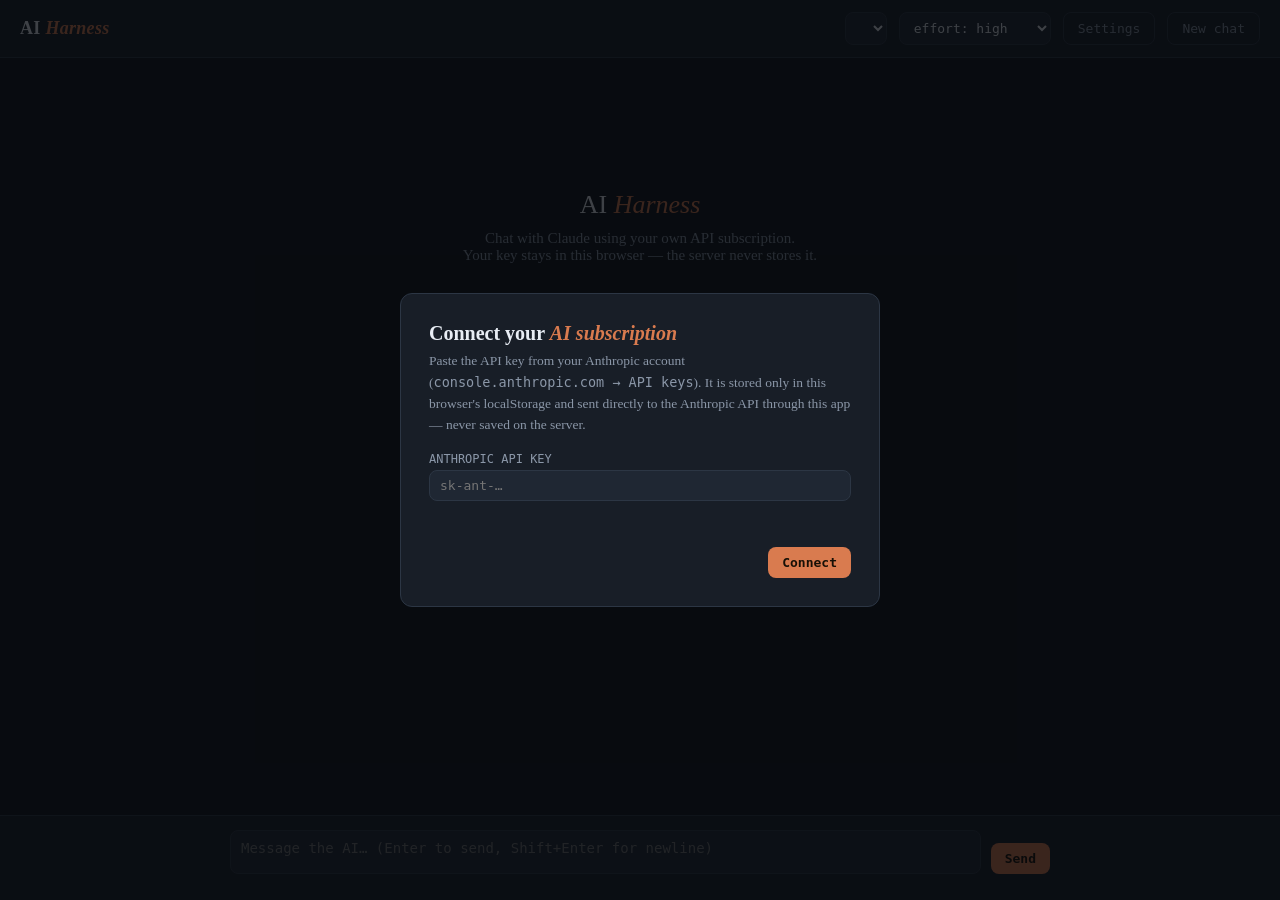
==== ai_harness/static/index.html @ 0b033a1e "Add AI Harness: bring-your-own-key chat app for Claude Users connect their own Anthropic API subscri" ====
<!DOCTYPE html>
<html lang="en">
<head>
<meta charset="UTF-8">
<meta name="viewport" content="width=device-width, initial-scale=1.0">
<title>AI Harness</title>
<style>
  :root {
    --bg: #10141a;
    --panel: #181e27;
    --panel-2: #1f2733;
    --border: #2c3644;
    --text: #e8edf4;
    --muted: #8b97a8;
    --accent: #d97b4f;
    --accent-soft: #d97b4f22;
    --user-bubble: #24405c;
    --error: #e06c6c;
    --radius: 12px;
  }
  * { box-sizing: border-box; margin: 0; padding: 0; }
  body {
    font-family: Georgia, "Times New Roman", serif;
    background: var(--bg);
    color: var(--text);
    height: 100vh;
    display: flex;
    flex-direction: column;
  }
  .mono, code, pre, input, select, textarea, button { font-family: ui-monospace, "SF Mono", Menlo, Consolas, monospace; }

  header {
    display: flex;
    align-items: center;
    gap: 12px;
    padding: 12px 20px;
    background: var(--panel);
    border-bottom: 1px solid var(--border);
    flex-wrap: wrap;
  }
  header h1 { font-size: 18px; font-weight: 600; letter-spacing: 0.3px; }
  header h1 em { color: var(--accent); font-style: italic; }
  .spacer { flex: 1; }
  select, input[type=password], input[type=text], textarea {
    background: var(--panel-2);
    color: var(--text);
    border: 1px solid var(--border);
    border-radius: 8px;
    padding: 7px 10px;
    font-size: 13px;
    outline: none;
  }
  select:focus, input:focus, textarea:focus { border-color: var(--accent); }
  button {
    background: var(--accent);
    color: #171006;
    border: none;
    border-radius: 8px;
    padding: 8px 14px;
    font-size: 13px;
    font-weight: 600;
    cursor: pointer;
  }
  button:hover { filter: brightness(1.1); }
  button:disabled { opacity: 0.5; cursor: not-allowed; }
  button.ghost {
    background: transparent;
    color: var(--muted);
    border: 1px solid var(--border);
    font-weight: 400;
  }
  button.ghost:hover { color: var(--text); border-color: var(--muted); }

  #chat {
    flex: 1;
    overflow-y: auto;
    padding: 24px 0 12px;
  }
  .inner { max-width: 860px; margin: 0 auto; padding: 0 20px; }
  .msg { margin-bottom: 20px; line-height: 1.55; font-size: 15.5px; }
  .msg .who {
    font-family: ui-monospace, Menlo, Consolas, monospace;
    font-size: 11px;
    text-transform: uppercase;
    letter-spacing: 1px;
    color: var(--muted);
    margin-bottom: 6px;
  }
  .msg.user .body {
    background: var(--user-bubble);
    border-radius: var(--radius);
    padding: 12px 16px;
    white-space: pre-wrap;
  }
  .msg.assistant .body { padding: 0 2px; }
  .msg .meta {
    font-family: ui-monospace, Menlo, Consolas, monospace;
    font-size: 11px;
    color: var(--muted);
    margin-top: 8px;
  }
  .msg.error .body { color: var(--error); }

  details.thinking {
    background: var(--panel);
    border: 1px solid var(--border);
    border-radius: 8px;
    margin-bottom: 10px;
    font-size: 13px;
    color: var(--muted);
  }
  details.thinking summary {
    cursor: pointer;
    padding: 8px 12px;
    font-family: ui-monospace, Menlo, Consolas, monospace;
    font-size: 12px;
  }
  details.thinking .tbody { padding: 4px 14px 12px; white-space: pre-wrap; line-height: 1.5; }

  .body pre {
    background: #0c1015;
    border: 1px solid var(--border);
    border-radius: 8px;
    padding: 12px 14px;
    overflow-x: auto;
    font-size: 13px;
    line-height: 1.5;
    margin: 10px 0;
  }
  .body code { background: #0c1015; border-radius: 4px; padding: 1px 5px; font-size: 0.9em; }
  .body pre code { background: none; padding: 0; }
  .body p { margin: 8px 0; }
  .body ul, .body ol { margin: 8px 0 8px 24px; }
  .body h1, .body h2, .body h3 { margin: 14px 0 6px; }
  .body a { color: var(--accent); }
  .body blockquote { border-left: 3px solid var(--border); padding-left: 12px; color: var(--muted); margin: 8px 0; }

  #composer {
    background: var(--panel);
    border-top: 1px solid var(--border);
    padding: 14px 20px 18px;
  }
  #composer .inner { display: flex; gap: 10px; align-items: flex-end; }
  #prompt {
    flex: 1;
    resize: none;
    min-height: 44px;
    max-height: 220px;
    font-size: 14px;
    line-height: 1.5;
  }
  .hint {
    max-width: 860px;
    margin: 8px auto 0;
    padding: 0 20px;
    font-family: ui-monospace, Menlo, Consolas, monospace;
    font-size: 11px;
    color: var(--muted);
  }

  /* Modal (key setup + settings) */
  .overlay {
    position: fixed; inset: 0;
    background: rgba(6, 9, 13, 0.75);
    display: flex; align-items: center; justify-content: center;
    z-index: 10;
  }
  .modal {
    background: var(--panel);
    border: 1px solid var(--border);
    border-radius: var(--radius);
    padding: 28px;
    width: min(480px, 92vw);
  }
  .modal h2 { font-size: 20px; margin-bottom: 6px; }
  .modal h2 em { color: var(--accent); font-style: italic; }
  .modal p { color: var(--muted); font-size: 13.5px; line-height: 1.55; margin-bottom: 16px; }
  .modal label { display: block; font-size: 12px; color: var(--muted); margin: 12px 0 4px; font-family: ui-monospace, Menlo, Consolas, monospace; }
  .modal input, .modal textarea { width: 100%; }
  .modal .row { display: flex; gap: 10px; margin-top: 18px; justify-content: flex-end; }
  .modal .err { color: var(--error); font-size: 13px; margin-top: 10px; min-height: 18px; }
  .hidden { display: none !important; }

  .welcome {
    text-align: center;
    color: var(--muted);
    margin-top: 12vh;
    font-size: 15px;
  }
  .welcome .big { font-size: 26px; color: var(--text); margin-bottom: 10px; }
  .welcome .big em { color: var(--accent); font-style: italic; }
</style>
</head>
<body>

<header>
  <h1>AI <em>Harness</em></h1>
  <div class="spacer"></div>
  <select id="modelSelect" title="Model"></select>
  <select id="effortSelect" title="Effort">
    <option value="low">effort: low</option>
    <option value="medium">effort: medium</option>
    <option value="high" selected>effort: high</option>
    <option value="xhigh">effort: xhigh</option>
    <option value="max">effort: max</option>
  </select>
  <button class="ghost" id="settingsBtn">Settings</button>
  <button class="ghost" id="newChatBtn">New chat</button>
</header>

<div id="chat"><div class="inner" id="chatInner">
  <div class="welcome" id="welcome">
    <div class="big">AI <em>Harness</em></div>
    Chat with Claude using your own API subscription.<br>
    Your key stays in this browser — the server never stores it.
  </div>
</div></div>

<div id="composer">
  <div class="inner">
    <textarea id="prompt" placeholder="Message the AI… (Enter to send, Shift+Enter for newline)" rows="1"></textarea>
    <button id="sendBtn">Send</button>
  </div>
  <div class="hint" id="statusHint"></div>
</div>

<!-- API key setup modal -->
<div class="overlay" id="keyOverlay">
  <div class="modal">
    <h2>Connect your <em>AI subscription</em></h2>
    <p>Paste the API key from your Anthropic account
       (<span class="mono">console.anthropic.com → API keys</span>).
       It is stored only in this browser's localStorage and sent directly to the
       Anthropic API through this app — never saved on the server.</p>
    <label for="keyInput">ANTHROPIC API KEY</label>
    <input type="password" id="keyInput" placeholder="sk-ant-…" autocomplete="off">
    <div class="err" id="keyError"></div>
    <div class="row">
      <button id="keySaveBtn">Connect</button>
    </div>
  </div>
</div>

<!-- Settings modal -->
<div class="overlay hidden" id="settingsOverlay">
  <div class="modal">
    <h2>Settings</h2>
    <label for="systemInput">SYSTEM PROMPT (optional)</label>
    <textarea id="systemInput" rows="5" placeholder="You are a helpful assistant…"></textarea>
    <div class="row">
      <button class="ghost" id="disconnectBtn">Disconnect key</button>
      <div class="spacer"></div>
      <button class="ghost" id="settingsCancelBtn">Cancel</button>
      <button id="settingsSaveBtn">Save</button>
    </div>
  </div>
</div>

<script>
(() => {
  const $ = id => document.getElementById(id);
  const store = {
    get key()        { return localStorage.getItem('harness_api_key') || ''; },
    set key(v)       { v ? localStorage.setItem('harness_api_key', v) : localStorage.removeItem('harness_api_key'); },
    get system()     { return localStorage.getItem('harness_system') || ''; },
    set system(v)    { v ? localStorage.setItem('harness_system', v) : localStorage.removeItem('harness_system'); },
    get model()      { return localStorage.getItem('harness_model') || ''; },
    set model(v)     { localStorage.setItem('harness_model', v); },
    get history()    { try { return JSON.parse(localStorage.getItem('harness_history')) || []; } catch { return []; } },
    set history(v)   { localStorage.setItem('harness_history', JSON.stringify(v)); },
  };

  let messages = store.history;   // [{role, content}]
  let streaming = false;

  // ---------- markdown (escape first, then format) ----------
  const escapeHtml = s => s.replace(/&/g,'&amp;').replace(/</g,'&lt;').replace(/>/g,'&gt;');
  function renderMarkdown(src) {
    const blocks = [];
    let text = src.replace(/```(\w*)\n?([\s\S]*?)(```|$)/g, (_, lang, code) => {
      blocks.push(`<pre><code>${escapeHtml(code.replace(/\n$/, ''))}</code></pre>`);
      return ` ${blocks.length - 1} `;
    });
    text = escapeHtml(text)
      .replace(/`([^`\n]+)`/g, '<code>$1</code>')
      .replace(/^### (.*)$/gm, '<h3>$1</h3>')
      .replace(/^## (.*)$/gm, '<h2>$1</h2>')
      .replace(/^# (.*)$/gm, '<h1>$1</h1>')
      .replace(/\*\*([^*]+)\*\*/g, '<strong>$1</strong>')
      .replace(/(^|[^*])\*([^*\n]+)\*/g, '$1<em>$2</em>')
      .replace(/^&gt; (.*)$/gm, '<blockquote>$1</blockquote>')
      .replace(/^[-*] (.*)$/gm, '<li>$1</li>')
      .replace(/^\d+\. (.*)$/gm, '<li>$1</li>')
      .replace(/\[([^\]]+)\]\((https?:\/\/[^)\s]+)\)/g, '<a href="$2" target="_blank" rel="noopener">$1</a>');
    text = text.replace(/(<li>[\s\S]*?<\/li>)(\n(?!<li>)|$)/g, '<ul>$1</ul>$2');
    text = text.split(/\n{2,}/).map(p =>
      /^<(h\d|ul|ol|blockquote|pre)/.test(p.trim()) ? p : `<p>${p.replace(/\n/g, '<br>')}</p>`
    ).join('');
    return text.replace(/ (\d+) /g, (_, i) => blocks[+i]);
  }

  // ---------- chat rendering ----------
  const chatEl = $('chat'), inner = $('chatInner');
  function scrollBottom() { chatEl.scrollTop = chatEl.scrollHeight; }
  function hideWelcome() { const w = $('welcome'); if (w) w.remove(); }

  function addUserMsg(text) {
    hideWelcome();
    const div = document.createElement('div');
    div.className = 'msg user';
    div.innerHTML = '<div class="who">You</div><div class="body"></div>';
    div.querySelector('.body').textContent = text;
    inner.appendChild(div);
    scrollBottom();
  }

  function addAssistantShell() {
    hideWelcome();
    const div = document.createElement('div');
    div.className = 'msg assistant';
    div.innerHTML = '<div class="who">Assistant</div><div class="body"></div><div class="meta"></div>';
    inner.appendChild(div);
    scrollBottom();
    return div;
  }

  function addErrorMsg(text) {
    hideWelcome();
    const div = document.createElement('div');
    div.className = 'msg error';
    div.innerHTML = '<div class="who">Error</div><div class="body"></div>';
    div.querySelector('.body').textContent = text;
    inner.appendChild(div);
    scrollBottom();
  }

  function redrawHistory() {
    inner.querySelectorAll('.msg').forEach(m => m.remove());
    for (const m of messages) {
      if (m.role === 'user') addUserMsg(m.content);
      else {
        const shell = addAssistantShell();
        shell.querySelector('.body').innerHTML = renderMarkdown(m.content);
      }
    }
    scrollBottom();
  }

  // ---------- key setup ----------
  async function validateKey(key) {
    const res = await fetch('/api/validate', {
      method: 'POST',
      headers: { 'Content-Type': 'application/json' },
      body: JSON.stringify({ api_key: key }),
    });
    return res.json();
  }

  function populateModels(models) {
    const sel = $('modelSelect');
    sel.innerHTML = '';
    for (const m of models) {
      const opt = document.createElement('option');
      opt.value = m.id;
      opt.textContent = m.name || m.id;
      sel.appendChild(opt);
    }
    if (store.model && [...sel.options].some(o => o.value === store.model)) {
      sel.value = store.model;
    }
    sel.onchange = () => { store.model = sel.value; };
    store.model = sel.value;
  }

  async function connectFlow() {
    const key = $('keyInput').value.trim();
    if (!key) return;
    $('keyError').textContent = '';
    $('keySaveBtn').disabled = true;
    $('keySaveBtn').textContent = 'Checking…';
    try {
      const data = await validateKey(key);
      if (data.ok) {
        store.key = key;
        populateModels(data.models);
        $('keyOverlay').classList.add('hidden');
      } else {
        $('keyError').textContent = data.error || 'Validation failed.';
      }
    } catch {
      $('keyError').textContent = 'Could not reach the server.';
    } finally {
      $('keySaveBtn').disabled = false;
      $('keySaveBtn').textContent = 'Connect';
    }
  }

  $('keySaveBtn').onclick = connectFlow;
  $('keyInput').addEventListener('keydown', e => { if (e.key === 'Enter') connectFlow(); });

  // ---------- settings ----------
  $('settingsBtn').onclick = () => {
    $('systemInput').value = store.system;
    $('settingsOverlay').classList.remove('hidden');
  };
  $('settingsCancelBtn').onclick = () => $('settingsOverlay').classList.add('hidden');
  $('settingsSaveBtn').onclick = () => {
    store.system = $('systemInput').value.trim();
    $('settingsOverlay').classList.add('hidden');
  };
  $('disconnectBtn').onclick = () => {
    store.key = '';
    location.reload();
  };

  $('newChatBtn').onclick = () => {
    if (streaming) return;
    messages = [];
    store.history = messages;
    inner.querySelectorAll('.msg').forEach(m => m.remove());
    $('statusHint').textContent = '';
  };

  // ---------- sending ----------
  const promptEl = $('prompt');
  promptEl.addEventListener('input', () => {
    promptEl.style.height = 'auto';
    promptEl.style.height = Math.min(promptEl.scrollHeight, 220) + 'px';
  });
  promptEl.addEventListener('keydown', e => {
    if (e.key === 'Enter' && !e.shiftKey) { e.preventDefault(); send(); }
  });
  $('sendBtn').onclick = send;

  async function send() {
    const text = promptEl.value.trim();
    if (!text || streaming || !store.key) return;
    promptEl.value = '';
    promptEl.style.height = 'auto';

    messages.push({ role: 'user', content: text });
    addUserMsg(text);

    const shell = addAssistantShell();
    const body = shell.querySelector('.body');
    const meta = shell.querySelector('.meta');
    let answer = '';
    let thinkingEl = null, thinkingText = '';

    streaming = true;
    $('sendBtn').disabled = true;
    $('statusHint').textContent = 'Waiting for response…';

    try {
      const res = await fetch('/api/chat', {
        method: 'POST',
        headers: { 'Content-Type': 'application/json' },
        body: JSON.stringify({
          api_key: store.key,
          model: $('modelSelect').value,
          effort: $('effortSelect').value,
          system: store.system,
          messages,
        }),
      });
      if (!res.ok) {
        const err = await res.json().catch(() => ({}));
        throw new Error(err.error || `Server error (${res.status})`);
      }

      const reader = res.body.getReader();
      const decoder = new TextDecoder();
      let buf = '';
      let failed = null;

      while (true) {
        const { done, value } = await reader.read();
        if (done) break;
        buf += decoder.decode(value, { stream: true });
        const parts = buf.split('\n\n');
        buf = parts.pop();
        for (const part of parts) {
          if (!part.startsWith('data: ')) continue;
          let ev;
          try { ev = JSON.parse(part.slice(6)); } catch { continue; }

          if (ev.type === 'thinking_start' && !thinkingEl) {
            thinkingEl = document.createElement('details');
            thinkingEl.className = 'thinking';
            thinkingEl.innerHTML = '<summary>thinking…</summary><div class="tbody"></div>';
            body.before(thinkingEl);
            $('statusHint').textContent = 'Model is thinking…';
          } else if (ev.type === 'thinking') {
            if (!thinkingEl) {
              thinkingEl = document.createElement('details');
              thinkingEl.className = 'thinking';
              thinkingEl.innerHTML = '<summary>thinking…</summary><div class="tbody"></div>';
              body.before(thinkingEl);
            }
            thinkingText += ev.text;
            thinkingEl.querySelector('.tbody').textContent = thinkingText;
          } else if (ev.type === 'text') {
            answer += ev.text;
            body.innerHTML = renderMarkdown(answer);
            $('statusHint').textContent = 'Streaming…';
            scrollBottom();
          } else if (ev.type === 'done') {
            if (thinkingEl) thinkingEl.querySelector('summary').textContent = 'thinking (done)';
            meta.textContent = `${ev.model} · ${ev.usage.input_tokens} in / ${ev.usage.output_tokens} out`;
            $('statusHint').textContent = '';
          } else if (ev.type === 'refusal' || ev.type === 'error') {
            failed = ev.error;
          }
        }
      }

      if (failed) {
        shell.remove();
        messages.pop(); // let the user retry the same question
        addErrorMsg(failed);
        $('statusHint').textContent = '';
      } else {
        messages.push({ role: 'assistant', content: answer });
        store.history = messages;
      }
    } catch (e) {
      shell.remove();
      messages.pop();
      addErrorMsg(e.message || 'Request failed.');
      $('statusHint').textContent = '';
    } finally {
      streaming = false;
      $('sendBtn').disabled = false;
      promptEl.focus();
    }
  }

  // ---------- boot ----------
  (async function boot() {
    redrawHistory();
    if (!store.key) return; // key modal stays visible
    $('keyOverlay').classList.add('hidden');
    try {
      const data = await validateKey(store.key);
      if (data.ok) {
        populateModels(data.models);
      } else {
        store.key = '';
        $('keyOverlay').classList.remove('hidden');
        $('keyError').textContent = 'Saved key is no longer valid — reconnect.';
      }
    } catch {
      // Server unreachable at boot; keep the saved key and let sends fail loudly.
      populateModels([{ id: 'claude-opus-5', name: 'Claude Opus 5' }]);
    }
  })();
})();
</script>
</body>
</html>
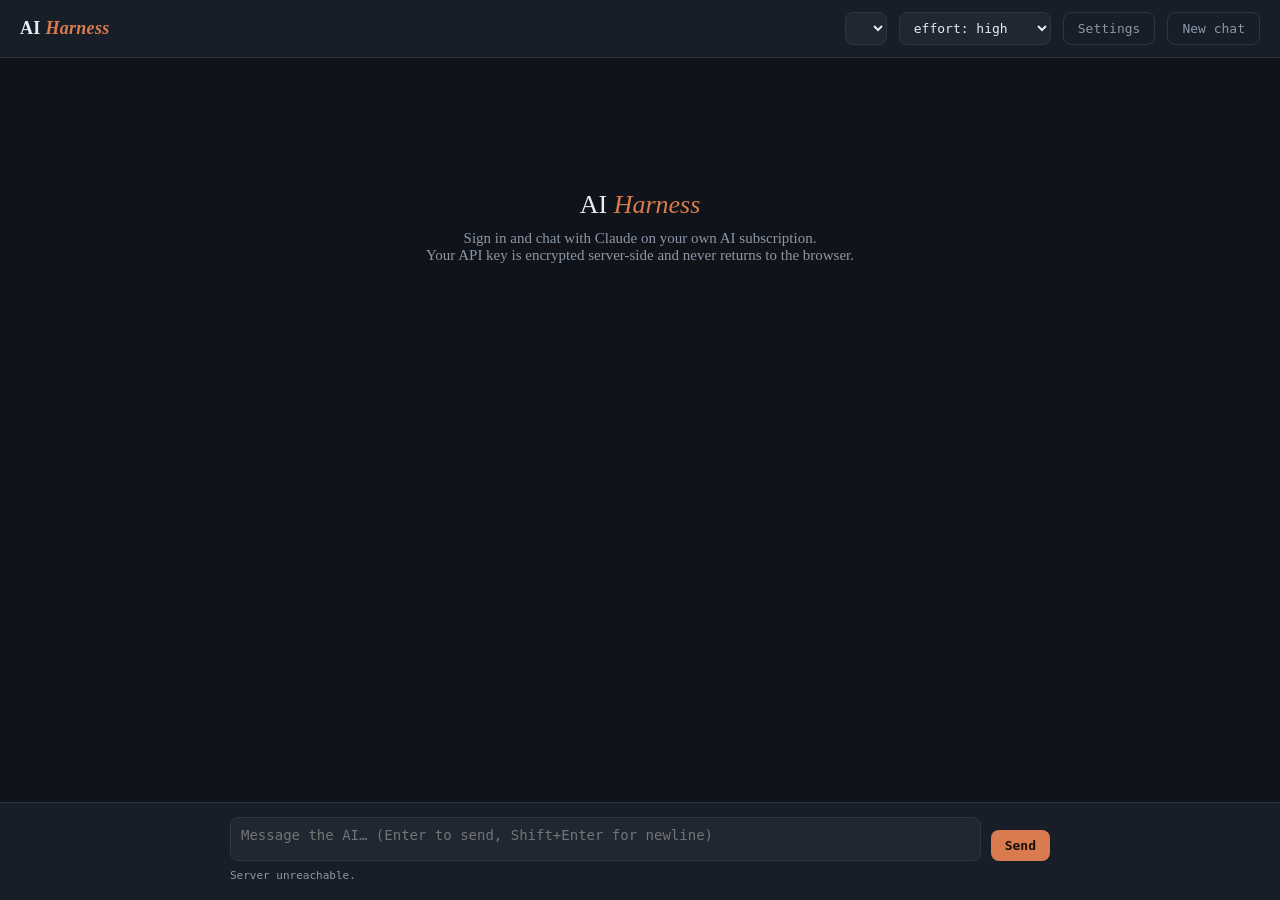
==== commit 3e2e5068: "AI Harness: add OAuth login with server-side per-user API keys Replace the browser-held API key with" ====
--- a/ai_harness/static/index.html
+++ b/ai_harness/static/index.html
@@ -41,7 +41,16 @@
   header h1 { font-size: 18px; font-weight: 600; letter-spacing: 0.3px; }
   header h1 em { color: var(--accent); font-style: italic; }
   .spacer { flex: 1; }
-  select, input[type=password], input[type=text], textarea {
+  #userChip {
+    display: none;
+    align-items: center;
+    gap: 8px;
+    font-family: ui-monospace, Menlo, Consolas, monospace;
+    font-size: 12px;
+    color: var(--muted);
+  }
+  #userChip img { width: 22px; height: 22px; border-radius: 50%; }
+  select, input[type=password], input[type=text], input[type=email], textarea {
     background: var(--panel-2);
     color: var(--text);
     border: 1px solid var(--border);
@@ -70,12 +79,14 @@
     font-weight: 400;
   }
   button.ghost:hover { color: var(--text); border-color: var(--muted); }
-
-  #chat {
-    flex: 1;
-    overflow-y: auto;
-    padding: 24px 0 12px;
-  }
+  button.google {
+    display: flex; align-items: center; gap: 10px; justify-content: center;
+    width: 100%;
+    background: #fff; color: #1a1a1a;
+    padding: 10px 14px; font-size: 14px;
+  }
+
+  #chat { flex: 1; overflow-y: auto; padding: 24px 0 12px; }
   .inner { max-width: 860px; margin: 0 auto; padding: 0 20px; }
   .msg { margin-bottom: 20px; line-height: 1.55; font-size: 15.5px; }
   .msg .who {
@@ -135,20 +146,9 @@
   .body a { color: var(--accent); }
   .body blockquote { border-left: 3px solid var(--border); padding-left: 12px; color: var(--muted); margin: 8px 0; }
 
-  #composer {
-    background: var(--panel);
-    border-top: 1px solid var(--border);
-    padding: 14px 20px 18px;
-  }
+  #composer { background: var(--panel); border-top: 1px solid var(--border); padding: 14px 20px 18px; }
   #composer .inner { display: flex; gap: 10px; align-items: flex-end; }
-  #prompt {
-    flex: 1;
-    resize: none;
-    min-height: 44px;
-    max-height: 220px;
-    font-size: 14px;
-    line-height: 1.5;
-  }
+  #prompt { flex: 1; resize: none; min-height: 44px; max-height: 220px; font-size: 14px; line-height: 1.5; }
   .hint {
     max-width: 860px;
     margin: 8px auto 0;
@@ -158,10 +158,9 @@
     color: var(--muted);
   }
 
-  /* Modal (key setup + settings) */
   .overlay {
     position: fixed; inset: 0;
-    background: rgba(6, 9, 13, 0.75);
+    background: rgba(6, 9, 13, 0.82);
     display: flex; align-items: center; justify-content: center;
     z-index: 10;
   }
@@ -177,16 +176,12 @@
   .modal p { color: var(--muted); font-size: 13.5px; line-height: 1.55; margin-bottom: 16px; }
   .modal label { display: block; font-size: 12px; color: var(--muted); margin: 12px 0 4px; font-family: ui-monospace, Menlo, Consolas, monospace; }
   .modal input, .modal textarea { width: 100%; }
-  .modal .row { display: flex; gap: 10px; margin-top: 18px; justify-content: flex-end; }
+  .modal .row { display: flex; gap: 10px; margin-top: 18px; justify-content: flex-end; align-items: center; }
   .modal .err { color: var(--error); font-size: 13px; margin-top: 10px; min-height: 18px; }
+  .modal .divider { border-top: 1px solid var(--border); margin: 18px 0 4px; }
   .hidden { display: none !important; }
 
-  .welcome {
-    text-align: center;
-    color: var(--muted);
-    margin-top: 12vh;
-    font-size: 15px;
-  }
+  .welcome { text-align: center; color: var(--muted); margin-top: 12vh; font-size: 15px; }
   .welcome .big { font-size: 26px; color: var(--text); margin-bottom: 10px; }
   .welcome .big em { color: var(--accent); font-style: italic; }
 </style>
@@ -196,6 +191,7 @@
 <header>
   <h1>AI <em>Harness</em></h1>
   <div class="spacer"></div>
+  <div id="userChip"><img id="userPic" alt=""><span id="userEmail"></span></div>
   <select id="modelSelect" title="Model"></select>
   <select id="effortSelect" title="Effort">
     <option value="low">effort: low</option>
@@ -211,8 +207,8 @@
 <div id="chat"><div class="inner" id="chatInner">
   <div class="welcome" id="welcome">
     <div class="big">AI <em>Harness</em></div>
-    Chat with Claude using your own API subscription.<br>
-    Your key stays in this browser — the server never stores it.
+    Sign in and chat with Claude on your own AI subscription.<br>
+    Your API key is encrypted server-side and never returns to the browser.
   </div>
 </div></div>
 
@@ -224,18 +220,42 @@
   <div class="hint" id="statusHint"></div>
 </div>
 
+<!-- Login modal -->
+<div class="overlay hidden" id="loginOverlay">
+  <div class="modal">
+    <h2>Sign in to <em>AI Harness</em></h2>
+    <p>Log in with your Google account, then connect your own Anthropic API
+       subscription. Usage is billed to your own account — this app just
+       provides the harness.</p>
+    <button class="google" id="googleBtn">
+      <svg width="18" height="18" viewBox="0 0 48 48"><path fill="#EA4335" d="M24 9.5c3.54 0 6.71 1.22 9.21 3.6l6.85-6.85C35.9 2.38 30.47 0 24 0 14.62 0 6.51 5.38 2.56 13.22l7.98 6.19C12.43 13.72 17.74 9.5 24 9.5z"/><path fill="#4285F4" d="M46.98 24.55c0-1.57-.15-3.09-.38-4.55H24v9.02h12.94c-.58 2.96-2.26 5.48-4.78 7.18l7.73 6c4.51-4.18 7.09-10.36 7.09-17.65z"/><path fill="#FBBC05" d="M10.53 28.59c-.48-1.45-.76-2.99-.76-4.59s.27-3.14.76-4.59l-7.98-6.19C.92 16.46 0 20.12 0 24c0 3.88.92 7.54 2.56 10.78l7.97-6.19z"/><path fill="#34A853" d="M24 48c6.48 0 11.93-2.13 15.89-5.81l-7.73-6c-2.15 1.45-4.92 2.3-8.16 2.3-6.26 0-11.57-4.22-13.47-9.91l-7.98 6.19C6.51 42.62 14.62 48 24 48z"/></svg>
+      Continue with Google
+    </button>
+    <div class="err" id="loginError"></div>
+    <div id="devLoginBox" class="hidden">
+      <div class="divider"></div>
+      <label for="devEmail">DEV LOGIN (local testing only)</label>
+      <input type="email" id="devEmail" placeholder="you@example.com">
+      <div class="row"><button class="ghost" id="devLoginBtn">Dev login</button></div>
+    </div>
+  </div>
+</div>
+
 <!-- API key setup modal -->
-<div class="overlay" id="keyOverlay">
+<div class="overlay hidden" id="keyOverlay">
   <div class="modal">
     <h2>Connect your <em>AI subscription</em></h2>
     <p>Paste the API key from your Anthropic account
-       (<span class="mono">console.anthropic.com → API keys</span>).
-       It is stored only in this browser's localStorage and sent directly to the
-       Anthropic API through this app — never saved on the server.</p>
+       (<a class="mono" href="https://console.anthropic.com/settings/keys" target="_blank" rel="noopener" style="color:var(--accent)">console.anthropic.com → API keys</a>).
+       It is validated, encrypted, and stored against your account on the
+       server — it never comes back to the browser. All usage is billed to
+       your own Anthropic account.</p>
     <label for="keyInput">ANTHROPIC API KEY</label>
     <input type="password" id="keyInput" placeholder="sk-ant-…" autocomplete="off">
     <div class="err" id="keyError"></div>
     <div class="row">
+      <button class="ghost" id="keyLogoutBtn">Log out</button>
+      <div class="spacer"></div>
       <button id="keySaveBtn">Connect</button>
     </div>
   </div>
@@ -248,7 +268,8 @@
     <label for="systemInput">SYSTEM PROMPT (optional)</label>
     <textarea id="systemInput" rows="5" placeholder="You are a helpful assistant…"></textarea>
     <div class="row">
-      <button class="ghost" id="disconnectBtn">Disconnect key</button>
+      <button class="ghost" id="disconnectKeyBtn">Replace API key</button>
+      <button class="ghost" id="logoutBtn">Log out</button>
       <div class="spacer"></div>
       <button class="ghost" id="settingsCancelBtn">Cancel</button>
       <button id="settingsSaveBtn">Save</button>
@@ -260,14 +281,12 @@
 (() => {
   const $ = id => document.getElementById(id);
   const store = {
-    get key()        { return localStorage.getItem('harness_api_key') || ''; },
-    set key(v)       { v ? localStorage.setItem('harness_api_key', v) : localStorage.removeItem('harness_api_key'); },
-    get system()     { return localStorage.getItem('harness_system') || ''; },
-    set system(v)    { v ? localStorage.setItem('harness_system', v) : localStorage.removeItem('harness_system'); },
-    get model()      { return localStorage.getItem('harness_model') || ''; },
-    set model(v)     { localStorage.setItem('harness_model', v); },
-    get history()    { try { return JSON.parse(localStorage.getItem('harness_history')) || []; } catch { return []; } },
-    set history(v)   { localStorage.setItem('harness_history', JSON.stringify(v)); },
+    get system()   { return localStorage.getItem('harness_system') || ''; },
+    set system(v)  { v ? localStorage.setItem('harness_system', v) : localStorage.removeItem('harness_system'); },
+    get model()    { return localStorage.getItem('harness_model') || ''; },
+    set model(v)   { localStorage.setItem('harness_model', v); },
+    get history()  { try { return JSON.parse(localStorage.getItem('harness_history')) || []; } catch { return []; } },
+    set history(v) { localStorage.setItem('harness_history', JSON.stringify(v)); },
   };
 
   let messages = store.history;   // [{role, content}]
@@ -346,16 +365,7 @@
     scrollBottom();
   }
 
-  // ---------- key setup ----------
-  async function validateKey(key) {
-    const res = await fetch('/api/validate', {
-      method: 'POST',
-      headers: { 'Content-Type': 'application/json' },
-      body: JSON.stringify({ api_key: key }),
-    });
-    return res.json();
-  }
-
+  // ---------- models ----------
   function populateModels(models) {
     const sel = $('modelSelect');
     sel.innerHTML = '';
@@ -369,19 +379,45 @@
       sel.value = store.model;
     }
     sel.onchange = () => { store.model = sel.value; };
-    store.model = sel.value;
-  }
-
-  async function connectFlow() {
+    if (sel.value) store.model = sel.value;
+  }
+
+  // ---------- auth flows ----------
+  async function jsonPost(url, body) {
+    const res = await fetch(url, {
+      method: 'POST',
+      headers: { 'Content-Type': 'application/json' },
+      body: JSON.stringify(body || {}),
+    });
+    return { status: res.status, data: await res.json().catch(() => ({})) };
+  }
+
+  $('googleBtn').onclick = () => { location.href = '/auth/login'; };
+
+  $('devLoginBtn').onclick = async () => {
+    const { data, status } = await jsonPost('/auth/dev', { email: $('devEmail').value.trim() || 'dev@localhost' });
+    if (status === 200 && data.ok) location.reload();
+    else $('loginError').textContent = data.error || 'Dev login failed.';
+  };
+
+  async function logout() {
+    await jsonPost('/auth/logout');
+    location.reload();
+  }
+  $('logoutBtn').onclick = logout;
+  $('keyLogoutBtn').onclick = logout;
+
+  // ---------- key setup ----------
+  async function saveKey() {
     const key = $('keyInput').value.trim();
     if (!key) return;
     $('keyError').textContent = '';
     $('keySaveBtn').disabled = true;
     $('keySaveBtn').textContent = 'Checking…';
     try {
-      const data = await validateKey(key);
-      if (data.ok) {
-        store.key = key;
+      const { status, data } = await jsonPost('/api/key', { api_key: key });
+      if (status === 200 && data.ok) {
+        $('keyInput').value = '';
         populateModels(data.models);
         $('keyOverlay').classList.add('hidden');
       } else {
@@ -394,9 +430,8 @@
       $('keySaveBtn').textContent = 'Connect';
     }
   }
-
-  $('keySaveBtn').onclick = connectFlow;
-  $('keyInput').addEventListener('keydown', e => { if (e.key === 'Enter') connectFlow(); });
+  $('keySaveBtn').onclick = saveKey;
+  $('keyInput').addEventListener('keydown', e => { if (e.key === 'Enter') saveKey(); });
 
   // ---------- settings ----------
   $('settingsBtn').onclick = () => {
@@ -408,9 +443,10 @@
     store.system = $('systemInput').value.trim();
     $('settingsOverlay').classList.add('hidden');
   };
-  $('disconnectBtn').onclick = () => {
-    store.key = '';
-    location.reload();
+  $('disconnectKeyBtn').onclick = async () => {
+    await fetch('/api/key', { method: 'DELETE' });
+    $('settingsOverlay').classList.add('hidden');
+    $('keyOverlay').classList.remove('hidden');
   };
 
   $('newChatBtn').onclick = () => {
@@ -434,7 +470,7 @@
 
   async function send() {
     const text = promptEl.value.trim();
-    if (!text || streaming || !store.key) return;
+    if (!text || streaming) return;
     promptEl.value = '';
     promptEl.style.height = 'auto';
 
@@ -456,13 +492,13 @@
         method: 'POST',
         headers: { 'Content-Type': 'application/json' },
         body: JSON.stringify({
-          api_key: store.key,
           model: $('modelSelect').value,
           effort: $('effortSelect').value,
           system: store.system,
           messages,
         }),
       });
+      if (res.status === 401) { location.reload(); return; }
       if (!res.ok) {
         const err = await res.json().catch(() => ({}));
         throw new Error(err.error || `Server error (${res.status})`);
@@ -472,6 +508,14 @@
       const decoder = new TextDecoder();
       let buf = '';
       let failed = null;
+
+      const ensureThinkingEl = () => {
+        if (thinkingEl) return;
+        thinkingEl = document.createElement('details');
+        thinkingEl.className = 'thinking';
+        thinkingEl.innerHTML = '<summary>thinking…</summary><div class="tbody"></div>';
+        body.before(thinkingEl);
+      };
 
       while (true) {
         const { done, value } = await reader.read();
@@ -484,19 +528,11 @@
           let ev;
           try { ev = JSON.parse(part.slice(6)); } catch { continue; }
 
-          if (ev.type === 'thinking_start' && !thinkingEl) {
-            thinkingEl = document.createElement('details');
-            thinkingEl.className = 'thinking';
-            thinkingEl.innerHTML = '<summary>thinking…</summary><div class="tbody"></div>';
-            body.before(thinkingEl);
+          if (ev.type === 'thinking_start') {
+            ensureThinkingEl();
             $('statusHint').textContent = 'Model is thinking…';
           } else if (ev.type === 'thinking') {
-            if (!thinkingEl) {
-              thinkingEl = document.createElement('details');
-              thinkingEl.className = 'thinking';
-              thinkingEl.innerHTML = '<summary>thinking…</summary><div class="tbody"></div>';
-              body.before(thinkingEl);
-            }
+            ensureThinkingEl();
             thinkingText += ev.text;
             thinkingEl.querySelector('.tbody').textContent = thinkingText;
           } else if (ev.type === 'text') {
@@ -538,21 +574,33 @@
   // ---------- boot ----------
   (async function boot() {
     redrawHistory();
-    if (!store.key) return; // key modal stays visible
-    $('keyOverlay').classList.add('hidden');
+    let me = {};
     try {
-      const data = await validateKey(store.key);
-      if (data.ok) {
-        populateModels(data.models);
-      } else {
-        store.key = '';
-        $('keyOverlay').classList.remove('hidden');
-        $('keyError').textContent = 'Saved key is no longer valid — reconnect.';
+      me = await (await fetch('/api/me')).json();
+    } catch {
+      $('statusHint').textContent = 'Server unreachable.';
+      return;
+    }
+
+    if (!me.logged_in) {
+      $('loginOverlay').classList.remove('hidden');
+      if (!me.oauth_configured) {
+        $('googleBtn').disabled = true;
+        $('loginError').textContent = 'Google OAuth is not configured on this server (set GOOGLE_CLIENT_ID / GOOGLE_CLIENT_SECRET).';
       }
-    } catch {
-      // Server unreachable at boot; keep the saved key and let sends fail loudly.
-      populateModels([{ id: 'claude-opus-5', name: 'Claude Opus 5' }]);
-    }
+      if (me.dev_login) $('devLoginBox').classList.remove('hidden');
+      return;
+    }
+
+    $('userEmail').textContent = me.email || me.name || '';
+    if (me.picture) { $('userPic').src = me.picture; } else { $('userPic').style.display = 'none'; }
+    $('userChip').style.display = 'flex';
+
+    if (!me.has_key) {
+      $('keyOverlay').classList.remove('hidden');
+      return;
+    }
+    populateModels(me.models && me.models.length ? me.models : [{ id: 'claude-opus-5', name: 'Claude Opus 5' }]);
   })();
 })();
 </script>
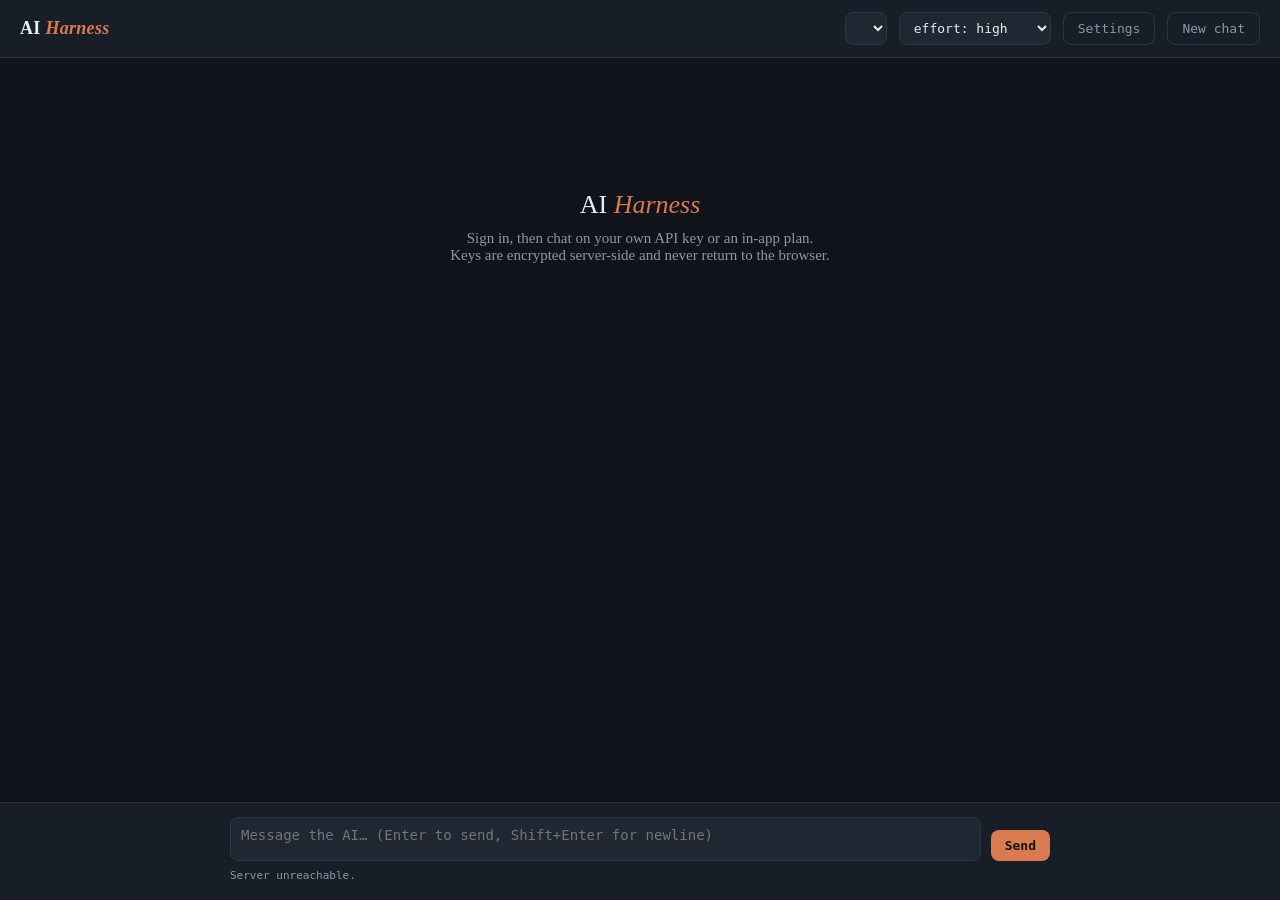
==== commit 0af42d55: "AI Harness: add subscription plans with metering and quotas (billing stubbed) Subscription mode sits" ====
--- a/ai_harness/static/index.html
+++ b/ai_harness/static/index.html
@@ -16,6 +16,7 @@
     --accent-soft: #d97b4f22;
     --user-bubble: #24405c;
     --error: #e06c6c;
+    --good: #6fbf8f;
     --radius: 12px;
   }
   * { box-sizing: border-box; margin: 0; padding: 0; }
@@ -85,6 +86,11 @@
     background: #fff; color: #1a1a1a;
     padding: 10px 14px; font-size: 14px;
   }
+  #usageChip {
+    display: none;
+    font-family: ui-monospace, Menlo, Consolas, monospace;
+    font-size: 11.5px;
+  }
 
   #chat { flex: 1; overflow-y: auto; padding: 24px 0 12px; }
   .inner { max-width: 860px; margin: 0 auto; padding: 0 20px; }
@@ -163,6 +169,8 @@
     background: rgba(6, 9, 13, 0.82);
     display: flex; align-items: center; justify-content: center;
     z-index: 10;
+    overflow-y: auto;
+    padding: 20px 0;
   }
   .modal {
     background: var(--panel);
@@ -170,16 +178,56 @@
     border-radius: var(--radius);
     padding: 28px;
     width: min(480px, 92vw);
-  }
+    margin: auto;
+  }
+  .modal.wide { width: min(720px, 94vw); }
   .modal h2 { font-size: 20px; margin-bottom: 6px; }
   .modal h2 em { color: var(--accent); font-style: italic; }
-  .modal p { color: var(--muted); font-size: 13.5px; line-height: 1.55; margin-bottom: 16px; }
+  .modal h3 { font-size: 15px; margin-bottom: 4px; }
+  .modal p { color: var(--muted); font-size: 13.5px; line-height: 1.55; margin-bottom: 14px; }
   .modal label { display: block; font-size: 12px; color: var(--muted); margin: 12px 0 4px; font-family: ui-monospace, Menlo, Consolas, monospace; }
   .modal input, .modal textarea { width: 100%; }
   .modal .row { display: flex; gap: 10px; margin-top: 18px; justify-content: flex-end; align-items: center; }
   .modal .err { color: var(--error); font-size: 13px; margin-top: 10px; min-height: 18px; }
-  .modal .divider { border-top: 1px solid var(--border); margin: 18px 0 4px; }
   .hidden { display: none !important; }
+  .stub { color: var(--accent); }
+
+  .paths { display: grid; grid-template-columns: 1fr 1fr; gap: 18px; margin-top: 16px; }
+  @media (max-width: 640px) { .paths { grid-template-columns: 1fr; } }
+  .path {
+    background: var(--panel-2);
+    border: 1px solid var(--border);
+    border-radius: 10px;
+    padding: 18px;
+    display: flex;
+    flex-direction: column;
+  }
+  .path .grow { flex: 1; }
+  .plan-card {
+    border: 1px solid var(--border);
+    border-radius: 8px;
+    padding: 12px 14px;
+    margin-bottom: 10px;
+    background: var(--panel);
+  }
+  .plan-card .top { display: flex; align-items: baseline; gap: 8px; }
+  .plan-card .name { font-size: 15px; font-weight: 600; }
+  .plan-card .price { font-family: ui-monospace, Menlo, Consolas, monospace; font-size: 12px; color: var(--accent); }
+  .plan-card .desc { color: var(--muted); font-size: 12.5px; margin: 4px 0 8px; line-height: 1.45; }
+  .plan-card .desc .mods { font-family: ui-monospace, Menlo, Consolas, monospace; font-size: 11px; }
+  .plan-card button { width: 100%; }
+  .plan-card.active { border-color: var(--accent); }
+  .plan-card.active .badge {
+    font-family: ui-monospace, Menlo, Consolas, monospace;
+    font-size: 10px; color: var(--good); margin-left: auto;
+  }
+
+  .usage-bar {
+    height: 8px; border-radius: 4px; background: var(--panel-2);
+    border: 1px solid var(--border); overflow: hidden; margin: 8px 0 4px;
+  }
+  .usage-bar .fill { height: 100%; background: var(--accent); width: 0; transition: width 0.4s; }
+  .usage-line { font-family: ui-monospace, Menlo, Consolas, monospace; font-size: 11.5px; color: var(--muted); }
 
   .welcome { text-align: center; color: var(--muted); margin-top: 12vh; font-size: 15px; }
   .welcome .big { font-size: 26px; color: var(--text); margin-bottom: 10px; }
@@ -192,6 +240,7 @@
   <h1>AI <em>Harness</em></h1>
   <div class="spacer"></div>
   <div id="userChip"><img id="userPic" alt=""><span id="userEmail"></span></div>
+  <button class="ghost" id="usageChip" title="Plan usage — open Settings"></button>
   <select id="modelSelect" title="Model"></select>
   <select id="effortSelect" title="Effort">
     <option value="low">effort: low</option>
@@ -207,8 +256,8 @@
 <div id="chat"><div class="inner" id="chatInner">
   <div class="welcome" id="welcome">
     <div class="big">AI <em>Harness</em></div>
-    Sign in and chat with Claude on your own AI subscription.<br>
-    Your API key is encrypted server-side and never returns to the browser.
+    Sign in, then chat on your own API key or an in-app plan.<br>
+    Keys are encrypted server-side and never return to the browser.
   </div>
 </div></div>
 
@@ -224,16 +273,14 @@
 <div class="overlay hidden" id="loginOverlay">
   <div class="modal">
     <h2>Sign in to <em>AI Harness</em></h2>
-    <p>Log in with your Google account, then connect your own Anthropic API
-       subscription. Usage is billed to your own account — this app just
-       provides the harness.</p>
+    <p>Log in with your Google account, then choose how to power your chats —
+       your own Anthropic API key, or an in-app plan.</p>
     <button class="google" id="googleBtn">
       <svg width="18" height="18" viewBox="0 0 48 48"><path fill="#EA4335" d="M24 9.5c3.54 0 6.71 1.22 9.21 3.6l6.85-6.85C35.9 2.38 30.47 0 24 0 14.62 0 6.51 5.38 2.56 13.22l7.98 6.19C12.43 13.72 17.74 9.5 24 9.5z"/><path fill="#4285F4" d="M46.98 24.55c0-1.57-.15-3.09-.38-4.55H24v9.02h12.94c-.58 2.96-2.26 5.48-4.78 7.18l7.73 6c4.51-4.18 7.09-10.36 7.09-17.65z"/><path fill="#FBBC05" d="M10.53 28.59c-.48-1.45-.76-2.99-.76-4.59s.27-3.14.76-4.59l-7.98-6.19C.92 16.46 0 20.12 0 24c0 3.88.92 7.54 2.56 10.78l7.97-6.19z"/><path fill="#34A853" d="M24 48c6.48 0 11.93-2.13 15.89-5.81l-7.73-6c-2.15 1.45-4.92 2.3-8.16 2.3-6.26 0-11.57-4.22-13.47-9.91l-7.98 6.19C6.51 42.62 14.62 48 24 48z"/></svg>
       Continue with Google
     </button>
     <div class="err" id="loginError"></div>
     <div id="devLoginBox" class="hidden">
-      <div class="divider"></div>
       <label for="devEmail">DEV LOGIN (local testing only)</label>
       <input type="email" id="devEmail" placeholder="you@example.com">
       <div class="row"><button class="ghost" id="devLoginBtn">Dev login</button></div>
@@ -241,22 +288,35 @@
   </div>
 </div>
 
-<!-- API key setup modal -->
-<div class="overlay hidden" id="keyOverlay">
-  <div class="modal">
-    <h2>Connect your <em>AI subscription</em></h2>
-    <p>Paste the API key from your Anthropic account
-       (<a class="mono" href="https://console.anthropic.com/settings/keys" target="_blank" rel="noopener" style="color:var(--accent)">console.anthropic.com → API keys</a>).
-       It is validated, encrypted, and stored against your account on the
-       server — it never comes back to the browser. All usage is billed to
-       your own Anthropic account.</p>
-    <label for="keyInput">ANTHROPIC API KEY</label>
-    <input type="password" id="keyInput" placeholder="sk-ant-…" autocomplete="off">
-    <div class="err" id="keyError"></div>
+<!-- Get-started modal: pick a payment path -->
+<div class="overlay hidden" id="startOverlay">
+  <div class="modal wide">
+    <h2>Choose how to <em>power</em> your chats</h2>
+    <p>Both paths end in the same chat — they differ only in who pays Anthropic.</p>
+    <div class="paths">
+      <div class="path">
+        <h3>Bring your own key</h3>
+        <p class="grow">Use your Anthropic API account
+           (<a href="https://console.anthropic.com/settings/keys" target="_blank" rel="noopener" style="color:var(--accent)">console.anthropic.com</a>).
+           Usage bills to you directly, pay-as-you-go. The key is encrypted
+           server-side and never returns to the browser.</p>
+        <label for="keyInput">ANTHROPIC API KEY</label>
+        <input type="password" id="keyInput" placeholder="sk-ant-…" autocomplete="off">
+        <div class="err" id="keyError"></div>
+        <div class="row"><button id="keySaveBtn">Connect key</button></div>
+      </div>
+      <div class="path" id="plansPath">
+        <h3>Subscribe to a plan</h3>
+        <p>No key needed — chat on the app's account with a monthly allowance.
+           <span class="stub" id="stubNote">Billing stub: plans activate instantly, free, for testing.</span></p>
+        <div id="planCards" class="grow"></div>
+        <div class="err" id="planError"></div>
+      </div>
+    </div>
     <div class="row">
-      <button class="ghost" id="keyLogoutBtn">Log out</button>
+      <button class="ghost" id="startCloseBtn">Close</button>
       <div class="spacer"></div>
-      <button id="keySaveBtn">Connect</button>
+      <button class="ghost" id="startLogoutBtn">Log out</button>
     </div>
   </div>
 </div>
@@ -265,10 +325,20 @@
 <div class="overlay hidden" id="settingsOverlay">
   <div class="modal">
     <h2>Settings</h2>
+
+    <label>PLAN &amp; USAGE</label>
+    <div id="planStatus" class="usage-line" style="margin-bottom:4px"></div>
+    <div class="usage-bar" id="usageBarWrap"><div class="fill" id="usageFill"></div></div>
+    <div class="usage-line" id="usageDetail"></div>
+    <div class="row" style="justify-content:flex-start; margin-top:10px;">
+      <button class="ghost" id="managePaymentBtn">Key &amp; plan options</button>
+      <button class="ghost hidden" id="cancelPlanBtn">Cancel plan</button>
+    </div>
+
     <label for="systemInput">SYSTEM PROMPT (optional)</label>
-    <textarea id="systemInput" rows="5" placeholder="You are a helpful assistant…"></textarea>
+    <textarea id="systemInput" rows="4" placeholder="You are a helpful assistant…"></textarea>
+
     <div class="row">
-      <button class="ghost" id="disconnectKeyBtn">Replace API key</button>
       <button class="ghost" id="logoutBtn">Log out</button>
       <div class="spacer"></div>
       <button class="ghost" id="settingsCancelBtn">Cancel</button>
@@ -289,8 +359,12 @@
     set history(v) { localStorage.setItem('harness_history', JSON.stringify(v)); },
   };
 
+  let ME = {};                    // /api/me payload
   let messages = store.history;   // [{role, content}]
   let streaming = false;
+
+  const fmtTokens = n => n >= 1e6 ? (n / 1e6).toFixed(n % 1e6 ? 1 : 0) + 'M'
+                        : n >= 1e3 ? Math.round(n / 1e3) + 'K' : String(n);
 
   // ---------- markdown (escape first, then format) ----------
   const escapeHtml = s => s.replace(/&/g,'&amp;').replace(/</g,'&lt;').replace(/>/g,'&gt;');
@@ -298,7 +372,7 @@
     const blocks = [];
     let text = src.replace(/```(\w*)\n?([\s\S]*?)(```|$)/g, (_, lang, code) => {
       blocks.push(`<pre><code>${escapeHtml(code.replace(/\n$/, ''))}</code></pre>`);
-      return ` ${blocks.length - 1} `;
+      return ` ${blocks.length - 1} `;
     });
     text = escapeHtml(text)
       .replace(/`([^`\n]+)`/g, '<code>$1</code>')
@@ -315,7 +389,7 @@
     text = text.split(/\n{2,}/).map(p =>
       /^<(h\d|ul|ol|blockquote|pre)/.test(p.trim()) ? p : `<p>${p.replace(/\n/g, '<br>')}</p>`
     ).join('');
-    return text.replace(/ (\d+) /g, (_, i) => blocks[+i]);
+    return text.replace(/ (\d+) /g, (_, i) => blocks[+i]);
   }
 
   // ---------- chat rendering ----------
@@ -365,7 +439,7 @@
     scrollBottom();
   }
 
-  // ---------- models ----------
+  // ---------- models & usage chip ----------
   function populateModels(models) {
     const sel = $('modelSelect');
     sel.innerHTML = '';
@@ -382,6 +456,17 @@
     if (sel.value) store.model = sel.value;
   }
 
+  function renderUsageChip(usage) {
+    const chip = $('usageChip');
+    if (ME.plan && usage && usage.allowance) {
+      chip.textContent = `${ME.plan_name} · ${usage.pct}% used`;
+      chip.style.display = 'inline-block';
+    } else {
+      chip.style.display = 'none';
+    }
+  }
+  $('usageChip').onclick = () => $('settingsBtn').click();
+
   // ---------- auth flows ----------
   async function jsonPost(url, body) {
     const res = await fetch(url, {
@@ -405,9 +490,46 @@
     location.reload();
   }
   $('logoutBtn').onclick = logout;
-  $('keyLogoutBtn').onclick = logout;
-
-  // ---------- key setup ----------
+  $('startLogoutBtn').onclick = logout;
+
+  // ---------- get-started modal ----------
+  function renderPlanCards() {
+    const wrap = $('planCards');
+    wrap.innerHTML = '';
+    if (!ME.subscriptions_available) {
+      $('stubNote').textContent = 'Not available: the server has no app API key configured (HARNESS_APP_API_KEY).';
+      return;
+    }
+    for (const p of ME.plans || []) {
+      const card = document.createElement('div');
+      card.className = 'plan-card' + (ME.plan === p.id ? ' active' : '');
+      card.innerHTML = `
+        <div class="top"><span class="name"></span><span class="price"></span>
+          ${ME.plan === p.id ? '<span class="badge">CURRENT</span>' : ''}</div>
+        <div class="desc"><span class="blurb"></span><br>
+          <span class="mods"></span></div>
+        <button data-plan="${p.id}">${ME.plan === p.id ? 'Keep plan' : 'Choose ' + p.name}</button>`;
+      card.querySelector('.name').textContent = p.name;
+      card.querySelector('.price').textContent = p.price;
+      card.querySelector('.blurb').textContent = p.blurb + ` ${fmtTokens(p.allowance)} usage tokens / month.`;
+      card.querySelector('.mods').textContent = p.models.join(' · ');
+      card.querySelector('button').onclick = async (e) => {
+        e.target.disabled = true;
+        const { status, data } = await jsonPost('/api/subscribe', { plan: p.id });
+        if (status === 200 && data.ok) location.reload();
+        else { $('planError').textContent = data.error || 'Could not activate plan.'; e.target.disabled = false; }
+      };
+      wrap.appendChild(card);
+    }
+  }
+
+  function openStart(closable) {
+    renderPlanCards();
+    $('startCloseBtn').classList.toggle('hidden', !closable);
+    $('startOverlay').classList.remove('hidden');
+  }
+  $('startCloseBtn').onclick = () => $('startOverlay').classList.add('hidden');
+
   async function saveKey() {
     const key = $('keyInput').value.trim();
     if (!key) return;
@@ -416,26 +538,44 @@
     $('keySaveBtn').textContent = 'Checking…';
     try {
       const { status, data } = await jsonPost('/api/key', { api_key: key });
-      if (status === 200 && data.ok) {
-        $('keyInput').value = '';
-        populateModels(data.models);
-        $('keyOverlay').classList.add('hidden');
-      } else {
-        $('keyError').textContent = data.error || 'Validation failed.';
-      }
+      if (status === 200 && data.ok) location.reload();
+      else $('keyError').textContent = data.error || 'Validation failed.';
     } catch {
       $('keyError').textContent = 'Could not reach the server.';
     } finally {
       $('keySaveBtn').disabled = false;
-      $('keySaveBtn').textContent = 'Connect';
+      $('keySaveBtn').textContent = 'Connect key';
     }
   }
   $('keySaveBtn').onclick = saveKey;
   $('keyInput').addEventListener('keydown', e => { if (e.key === 'Enter') saveKey(); });
 
   // ---------- settings ----------
+  function renderSettings() {
+    const u = ME.usage || {};
+    if (ME.plan) {
+      $('planStatus').textContent = `${ME.plan_name} plan — resets monthly`;
+      $('usageBarWrap').style.display = 'block';
+      $('usageFill').style.width = (u.pct || 0) + '%';
+      $('usageDetail').textContent =
+        `${fmtTokens(u.used || 0)} / ${fmtTokens(u.allowance || 0)} usage tokens (${u.pct || 0}%) · ` +
+        `${u.messages || 0} messages this month`;
+      $('cancelPlanBtn').classList.remove('hidden');
+    } else {
+      $('planStatus').textContent = ME.has_key
+        ? 'Using your own API key (pay-as-you-go, billed by Anthropic)'
+        : 'No key or plan connected';
+      $('usageBarWrap').style.display = 'none';
+      $('usageDetail').textContent = u.messages
+        ? `This month on your key: ${fmtTokens(u.input_tokens)} in / ${fmtTokens(u.output_tokens)} out · ${u.messages} messages`
+        : '';
+      $('cancelPlanBtn').classList.add('hidden');
+    }
+  }
+
   $('settingsBtn').onclick = () => {
     $('systemInput').value = store.system;
+    renderSettings();
     $('settingsOverlay').classList.remove('hidden');
   };
   $('settingsCancelBtn').onclick = () => $('settingsOverlay').classList.add('hidden');
@@ -443,10 +583,13 @@
     store.system = $('systemInput').value.trim();
     $('settingsOverlay').classList.add('hidden');
   };
-  $('disconnectKeyBtn').onclick = async () => {
-    await fetch('/api/key', { method: 'DELETE' });
+  $('managePaymentBtn').onclick = () => {
     $('settingsOverlay').classList.add('hidden');
-    $('keyOverlay').classList.remove('hidden');
+    openStart(true);
+  };
+  $('cancelPlanBtn').onclick = async () => {
+    const { status, data } = await jsonPost('/api/subscribe', { plan: null });
+    if (status === 200 && data.ok) location.reload();
   };
 
   $('newChatBtn').onclick = () => {
@@ -543,6 +686,7 @@
           } else if (ev.type === 'done') {
             if (thinkingEl) thinkingEl.querySelector('summary').textContent = 'thinking (done)';
             meta.textContent = `${ev.model} · ${ev.usage.input_tokens} in / ${ev.usage.output_tokens} out`;
+            if (ev.quota) { ME.usage = ev.quota; renderUsageChip(ev.quota); }
             $('statusHint').textContent = '';
           } else if (ev.type === 'refusal' || ev.type === 'error') {
             failed = ev.error;
@@ -574,33 +718,33 @@
   // ---------- boot ----------
   (async function boot() {
     redrawHistory();
-    let me = {};
     try {
-      me = await (await fetch('/api/me')).json();
+      ME = await (await fetch('/api/me')).json();
     } catch {
       $('statusHint').textContent = 'Server unreachable.';
       return;
     }
 
-    if (!me.logged_in) {
+    if (!ME.logged_in) {
       $('loginOverlay').classList.remove('hidden');
-      if (!me.oauth_configured) {
+      if (!ME.oauth_configured) {
         $('googleBtn').disabled = true;
         $('loginError').textContent = 'Google OAuth is not configured on this server (set GOOGLE_CLIENT_ID / GOOGLE_CLIENT_SECRET).';
       }
-      if (me.dev_login) $('devLoginBox').classList.remove('hidden');
+      if (ME.dev_login) $('devLoginBox').classList.remove('hidden');
       return;
     }
 
-    $('userEmail').textContent = me.email || me.name || '';
-    if (me.picture) { $('userPic').src = me.picture; } else { $('userPic').style.display = 'none'; }
+    $('userEmail').textContent = ME.email || ME.name || '';
+    if (ME.picture) { $('userPic').src = ME.picture; } else { $('userPic').style.display = 'none'; }
     $('userChip').style.display = 'flex';
-
-    if (!me.has_key) {
-      $('keyOverlay').classList.remove('hidden');
+    renderUsageChip(ME.usage);
+
+    if (!ME.plan && !ME.has_key) {
+      openStart(false);
       return;
     }
-    populateModels(me.models && me.models.length ? me.models : [{ id: 'claude-opus-5', name: 'Claude Opus 5' }]);
+    populateModels(ME.models && ME.models.length ? ME.models : [{ id: 'claude-opus-5', name: 'Claude Opus 5' }]);
   })();
 })();
 </script>
